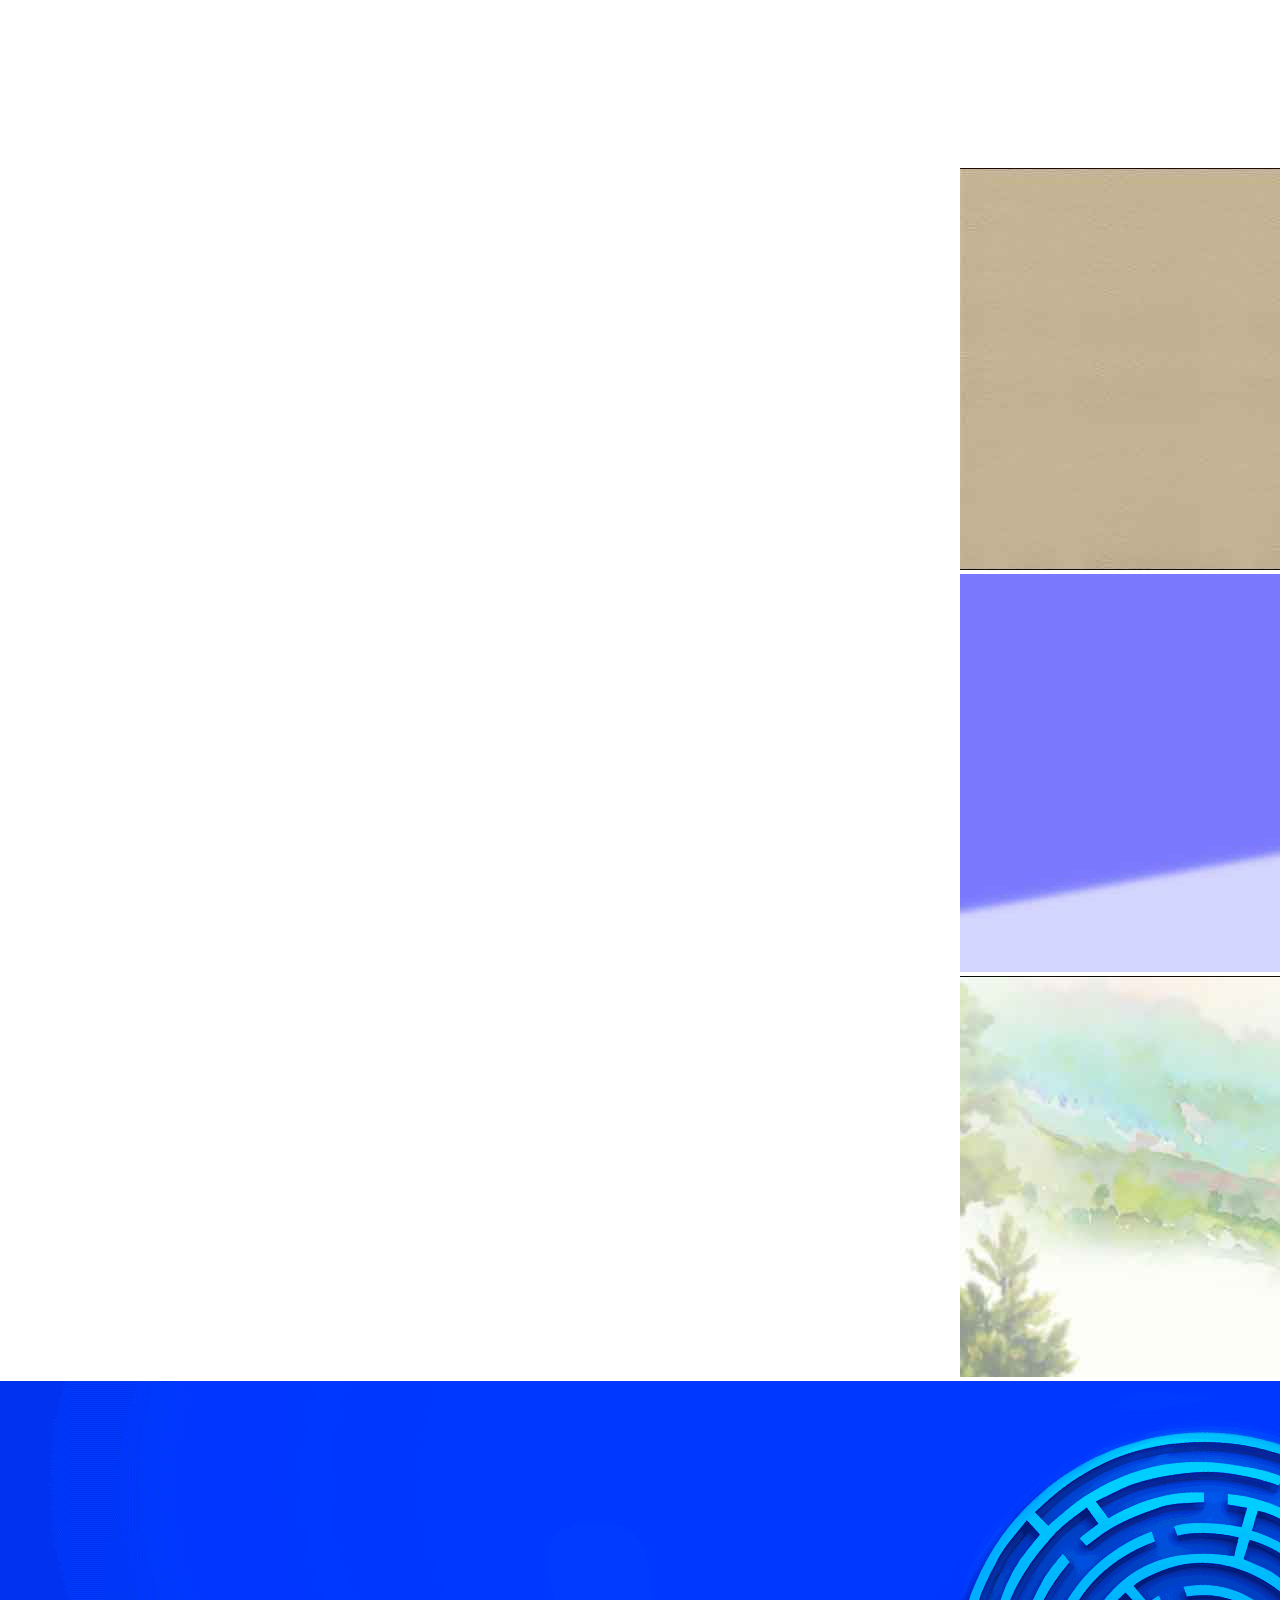
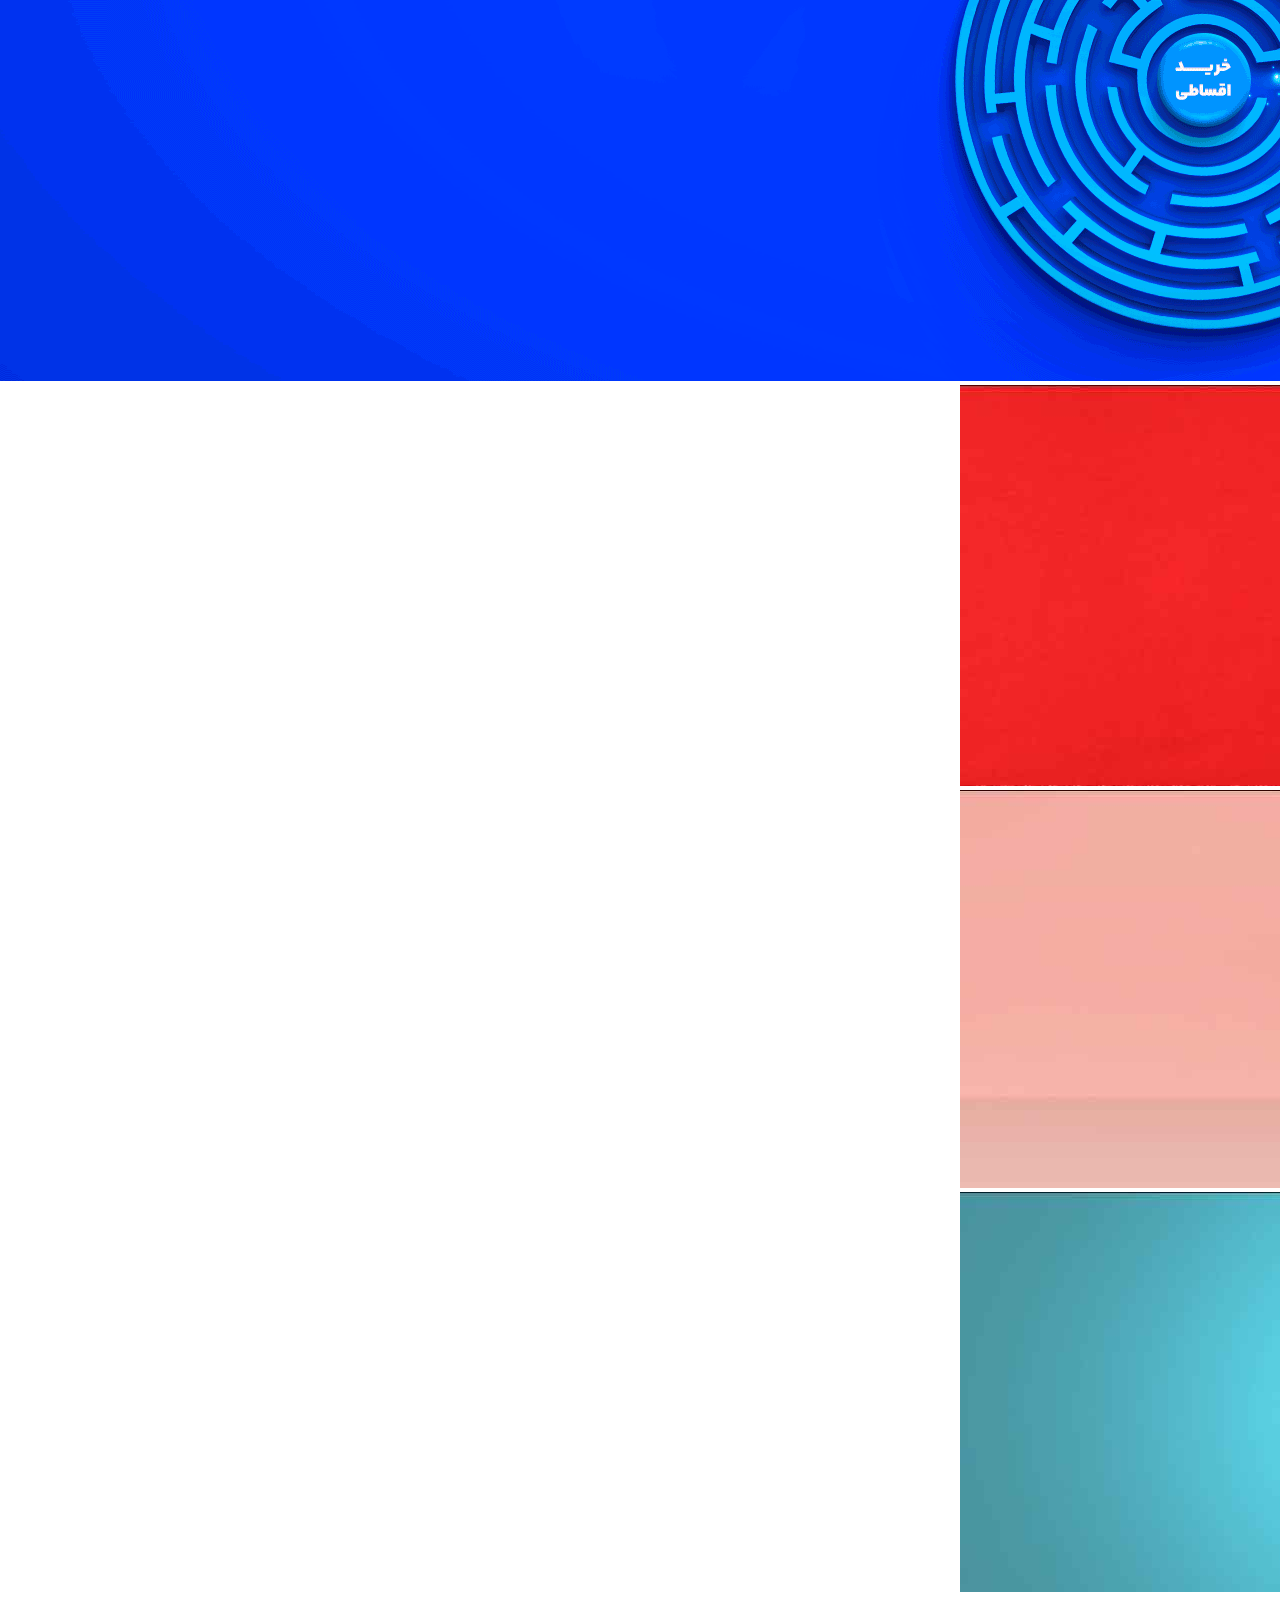
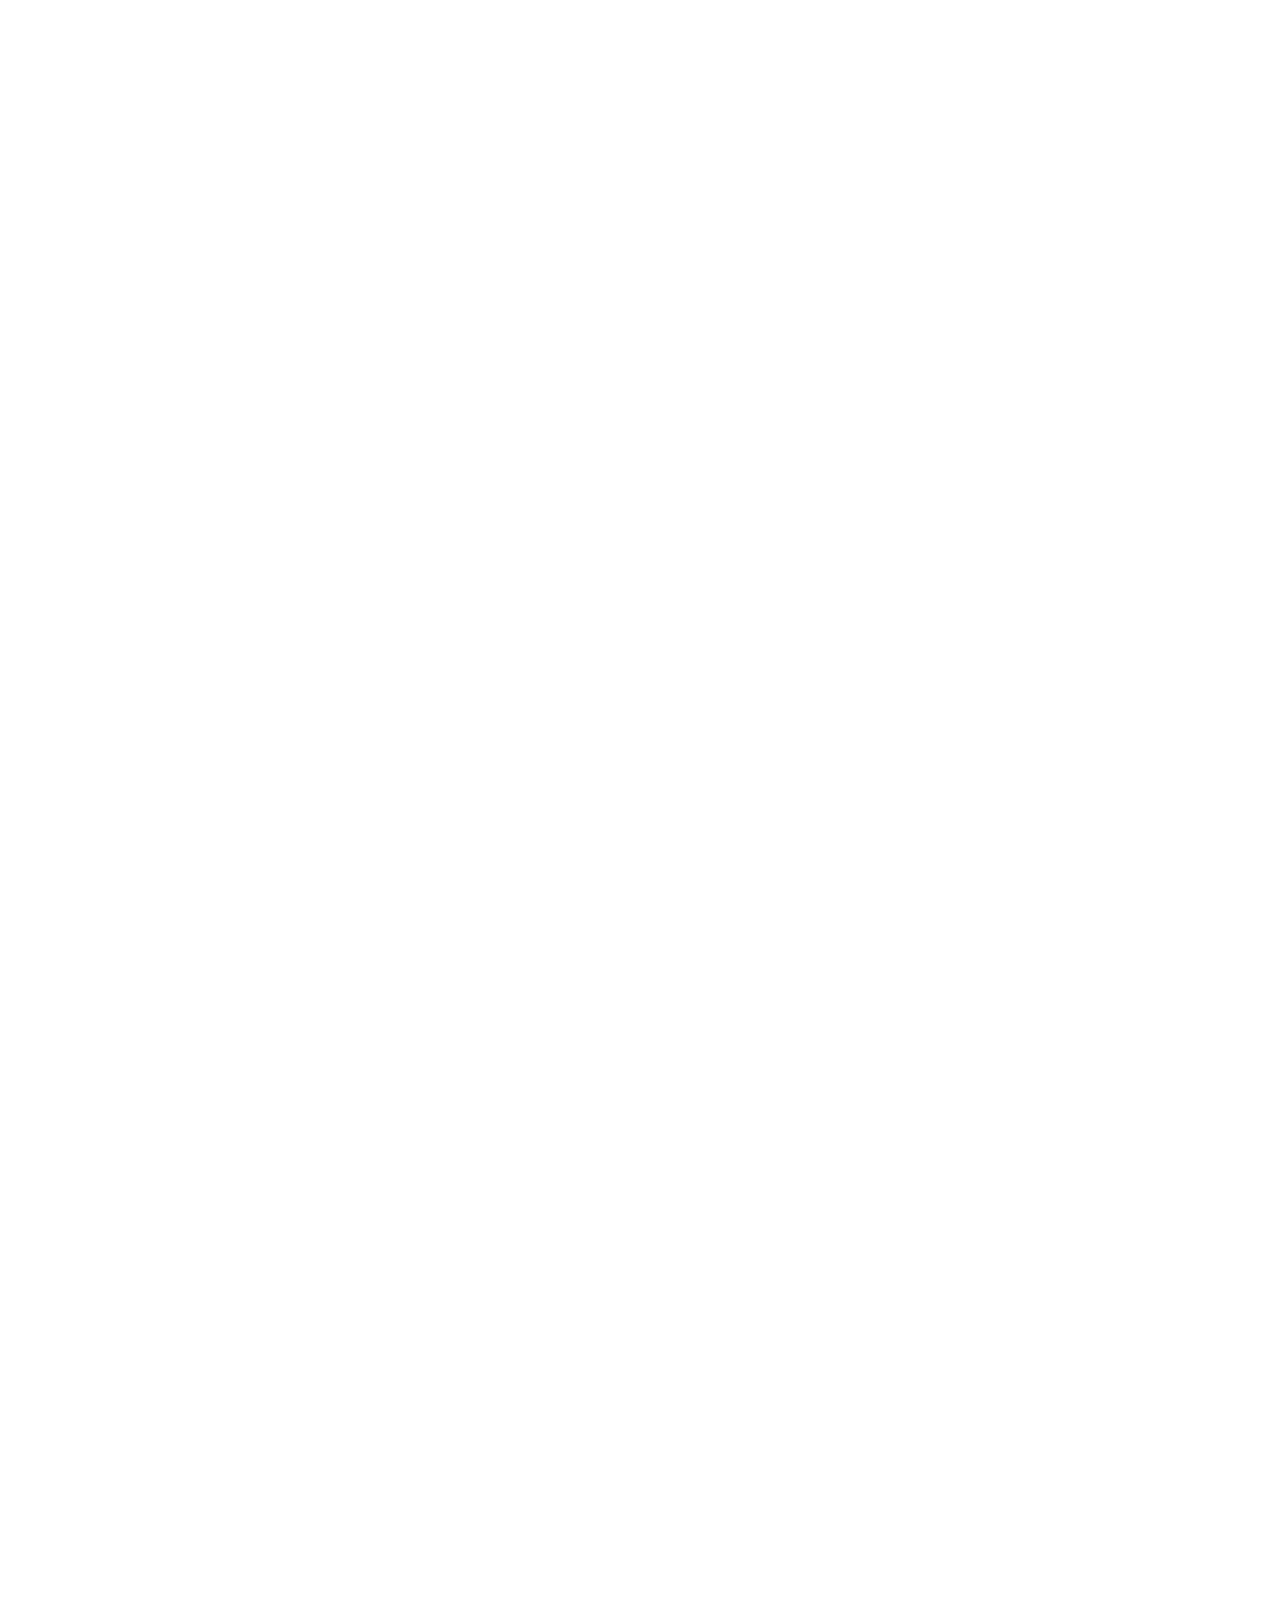
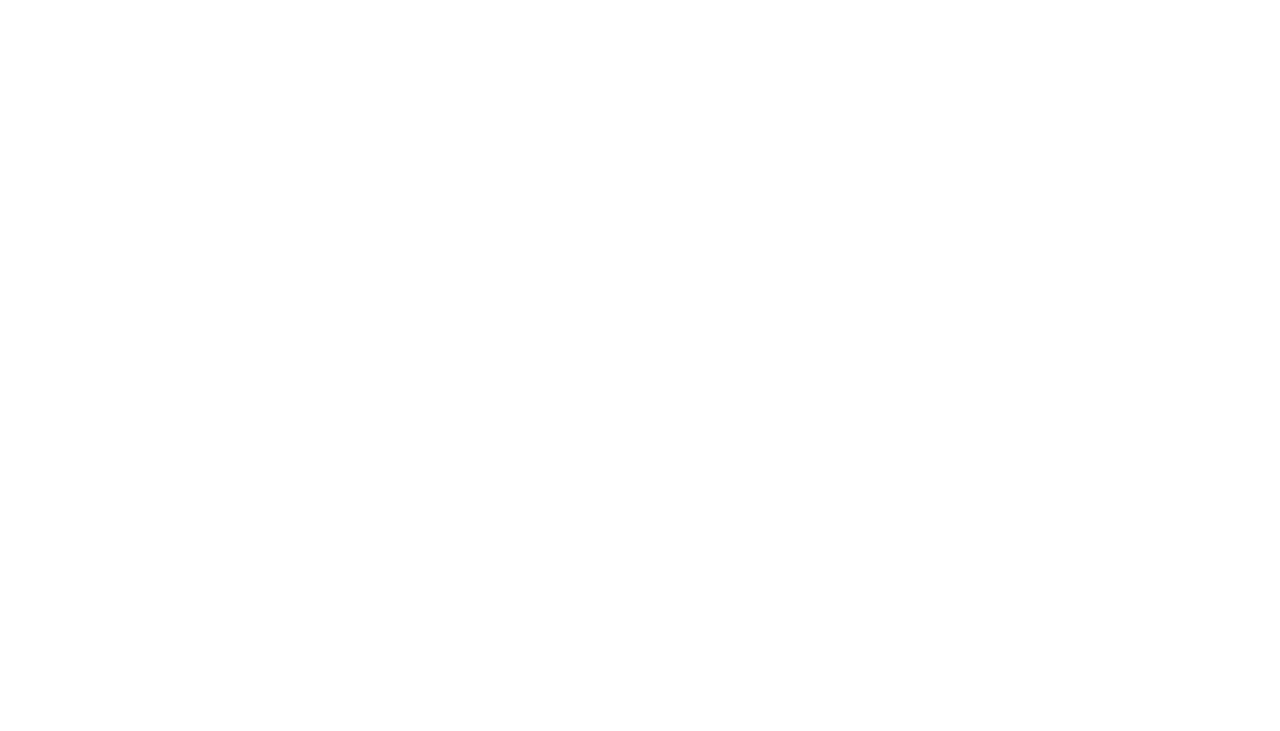
==== moradi2/digikala.html @ 0e9d57d2 "Add files via upload" ====
<!DOCTYPE html>
<html lang="fa" dir="rtl">
<head>
  <meta charset="UTF-8">
  <meta http-equiv="X-UA-Compatible" content="IE=edge">
  <meta name="viewport" content="width=device-width, initial-scale=1.0">
  <link rel="stylesheet" href="https://www.htmltest.ir/moradi2/lib/css/bootstrap.rtl.min.css">
  <link rel="stylesheet" href="https://www.htmltest.ir/moradi2/lib/css/style.css">
  <title>digikala</title>
</head>
<body>
  <header style="height: 160px; width: 100vw;position: sticky;">
      <div class="container-fluid bg-000 d-flex my-3 justify-content-between">
        <div class="container-lg d-flex bg-000 justify-content-center px-2" style="min-width: 85%;">
          <div class="row w-100 justify-content-center align-items-center">
            <div class="col-11 justify-content-center col-xl-1 d-flex">
              <div class="my-2" style="min-width: 130px;">
              <a href="#"><img src="lib/img/logo.svg" alt="digikala"></a>
              </div>
            </div>
            <div class="col-8 d-none d-xl-block">
              <div class="input-group d-flex justify-content-lg-start w-75">
                <button class="btn btn-secondary border-0" style="border-radius: 0px 10px 10px 0px; background-color: #f1f2f4;" type="button">
                  <svg xmlns="http://www.w3.org/2000/svg" width="19" height="20" fill="currentColor" class="bi bi-search text-body-secondary" viewBox="0 0 16 16" style= "margin-right: 5px;">
                    <path d="M11.742 10.344a6.5 6.5 0 1 0-1.397 1.398h-.001c.03.04.062.078.098.115l3.85 3.85a1 1 0 0 0 1.415-1.414l-3.85-3.85a1.007 1.007 0 0 0-.115-.1zM12 6.5a5.5 5.5 0 1 1-11 0 5.5 5.5 0 0 1 11 0z"/>
                  </svg>
                  </button>
                  <input type="text" class="form-control border-0 mx-0" placeholder="جستجو..." style="border-radius: 10px 0px 0px 10px; padding-right: 0; min-height: 45px; font-size: 13px; background-color: #f1f2f4; max-width: 550px;">
                </div>
            </div>
            <div class="col-9 d-block d-xl-none px-0 py-4">
              <div class="input-group d-flex justify-content-lg-start">
                <button class="btn btn-secondary border-0" style="border-radius: 0px 10px 10px 0px; background-color: #f1f2f4;" type="button">
                  <svg xmlns="http://www.w3.org/2000/svg" width="19" height="20" fill="currentColor" class="bi bi-search text-body-secondary" viewBox="0 0 16 16" style= "margin-right: 5px;">
                    <path d="M11.742 10.344a6.5 6.5 0 1 0-1.397 1.398h-.001c.03.04.062.078.098.115l3.85 3.85a1 1 0 0 0 1.415-1.414l-3.85-3.85a1.007 1.007 0 0 0-.115-.1zM12 6.5a5.5 5.5 0 1 1-11 0 5.5 5.5 0 0 1 11 0z"/>
                  </svg>
                  </button>
                  <input type="text" class="form-control border-0 mx-0" placeholder="جستجو..." style="border-radius: 10px 0px 0px 10px; padding-right: 0; min-height: 45px; font-size: 13px; background-color: #f1f2f4;">
                </div>
            </div>
            <div class="col-3 col-xl-3 my-1">
              <div class="row justify-content-start justify-content-xl-end align-items-center g-0 ">
                <div class="col-6" style="max-width: 125px;">
                  <a href="#" class="btn btn-outline-secondary d-none d-xl-block" style="font-size: 13px; font-weight: 500; padding: 10px; color: black;"><svg xmlns="http://www.w3.org/2000/svg" width="16" height="20" fill="currentColor" class="bi bi-box-arrow-in-left" viewBox="0 0 16 16" style="margin-left:10px;">
                    <path fill-rule="evenodd" d="M10 3.5a.5.5 0 0 0-.5-.5h-8a.5.5 0 0 0-.5.5v9a.5.5 0 0 0 .5.5h8a.5.5 0 0 0 .5-.5v-2a.5.5 0 0 1 1 0v2A1.5 1.5 0 0 1 9.5 14h-8A1.5 1.5 0 0 1 0 12.5v-9A1.5 1.5 0 0 1 1.5 2h8A1.5 1.5 0 0 1 11 3.5v2a.5.5 0 0 1-1 0v-2z"/>
                    <path fill-rule="evenodd" d="M4.146 8.354a.5.5 0 0 1 0-.708l3-3a.5.5 0 1 1 .708.708L5.707 7.5H14.5a.5.5 0 0 1 0 1H5.707l2.147 2.146a.5.5 0 0 1-.708.708l-3-3z"/>
                  </svg>ورود | ثبت نام</a>
                  <a href="#"  class="d-xl-none d-block" style="font-size: 14px; font-weight: 500; padding: 10px; color: black; text-decoration: none;min-width: 100px;"><svg xmlns="http://www.w3.org/2000/svg" width="16" height="20" fill="currentColor" class="bi bi-box-arrow-in-left" viewBox="0 0 16 16" style="margin-left:10px;">
                    <path fill-rule="evenodd" d="M10 3.5a.5.5 0 0 0-.5-.5h-8a.5.5 0 0 0-.5.5v9a.5.5 0 0 0 .5.5h8a.5.5 0 0 0 .5-.5v-2a.5.5 0 0 1 1 0v2A1.5 1.5 0 0 1 9.5 14h-8A1.5 1.5 0 0 1 0 12.5v-9A1.5 1.5 0 0 1 1.5 2h8A1.5 1.5 0 0 1 11 3.5v2a.5.5 0 0 1-1 0v-2z"/>
                    <path fill-rule="evenodd" d="M4.146 8.354a.5.5 0 0 1 0-.708l3-3a.5.5 0 1 1 .708.708L5.707 7.5H14.5a.5.5 0 0 1 0 1H5.707l2.147 2.146a.5.5 0 0 1-.708.708l-3-3z"/></svg>ورود</a>
                </div>
                <div class="col-1">
                  <span class="bg-dark mx-3 d-none d-lg-block" style="width: 2px; height: 20px;"></span>
                </div>
                <div class="col-1">
                  <a href="#" style="color: black; font-weight: 900;"><svg xmlns="http://www.w3.org/2000/svg" width="45" height="25" fill="currentColor" class="bi bi-cart mx-2" viewBox="0 0 16 16">
                    <path d="M0 1.5A.5.5 0 0 1 .5 1H2a.5.5 0 0 1 .485.379L2.89 3H14.5a.5.5 0 0 1 .491.592l-1.5 8A.5.5 0 0 1 13 12H4a.5.5 0 0 1-.491-.408L2.01 3.607 1.61 2H.5a.5.5 0 0 1-.5-.5zM3.102 4l1.313 7h8.17l1.313-7H3.102zM5 12a2 2 0 1 0 0 4 2 2 0 0 0 0-4zm7 0a2 2 0 1 0 0 4 2 2 0 0 0 0-4zm-7 1a1 1 0 1 1 0 2 1 1 0 0 1 0-2zm7 0a1 1 0 1 1 0 2 1 1 0 0 1 0-2z"/>
                  </svg></a>
                </div>
              </div>
            </div>
            <nav class="navbar navbar-expand-xl bg-#000 col-1 col-xl-12 order-first order-xl-last border-0">
              <div class="container-fluid m-0 p-0 border-0">
                <button class="navbar-toggler border-0" type="button" data-bs-toggle="offcanvas" data-bs-target="#offcanvasWithBothOptions" aria-controls="offcanvasWithBothOptions">
                  <span class="navbar-toggler-icon border-0"></span>
                </button>
                <div class="offcanvas offcanvas-start" data-bs-scroll="true" tabindex="-1" id="offcanvasWithBothOptions" aria-labelledby="offcanvasWithBothOptionsLabel">
                    <div class="offcanvas-header">
                      <a href="/" class="offcanvas-title" id="offcanvasWithBothOptionsLabel"><img src="/moradi2/lib/img/digikala.png" alt="لوگو"></a>
                <button type="button" class="btn-close text-reset" data-bs-dismiss="offcanvas" aria-label="Close"></button>
              </div>
              <div class="offcanvas-body nav1" style="overflow-x: hidden;">
                  <ul class="navbar-nav my-3 align-items-center p-0" id="navbar1" style="font-size: 13px; padding-left: 15px!important; min-width: 50vw;">
                    <li class="nav-item order-last order-xl-first">
                        <a class="nav-link text-black" href="#"  data-bs-toggle="dropdown"><svg xmlns="http://www.w3.org/2000/svg" width="16" height="16" fill="currentColor" class="bi bi-list" viewBox="0 0 16 16">
                            <path fill-rule="evenodd" d="M2.5 12a.5.5 0 0 1 .5-.5h10a.5.5 0 0 1 0 1H3a.5.5 0 0 1-.5-.5zm0-4a.5.5 0 0 1 .5-.5h10a.5.5 0 0 1 0 1H3a.5.5 0 0 1-.5-.5zm0-4a.5.5 0 0 1 .5-.5h10a.5.5 0 0 1 0 1H3a.5.5 0 0 1-.5-.5z"/>
                          </svg>دسته بندی کالاها</a>
                            <div>
                                <ul class="dropdown-menu">
                                   <li><a class="dropdown-item" href="#">موبایل</a> </li>
                                   <li><a class="dropdown-item" href="#">کالای دیجیتال</a></li>
                                   <li><a class="dropdown-item" href="#">وسایل سوپرمارکتی</a></li>
                                   <li><a class="dropdown-item" href="#">مد و پوشاک</a></li>
                                </ul>
                            </div>























































                      </li>
                      <span class="bg-dark-subtle mx-1 d-none d-xl-block" style="width: 1px; height: 15px; padding-bottom: 0!important;"></span>
                    <li class="nav-item">
                      <a class="nav-link" href="#"><svg xmlns="http://www.w3.org/2000/svg" width="16" height="16" fill="currentColor" class="bi bi-basket2 svg" viewBox="0 0 16 16">
                        <path d="M4 10a1 1 0 0 1 2 0v2a1 1 0 0 1-2 0v-2zm3 0a1 1 0 0 1 2 0v2a1 1 0 0 1-2 0v-2zm3 0a1 1 0 1 1 2 0v2a1 1 0 0 1-2 0v-2z"/>
                        <path d="M5.757 1.071a.5.5 0 0 1 .172.686L3.383 6h9.234L10.07 1.757a.5.5 0 1 1 .858-.514L13.783 6H15.5a.5.5 0 0 1 .5.5v1a.5.5 0 0 1-.5.5h-.623l-1.844 6.456a.75.75 0 0 1-.722.544H3.69a.75.75 0 0 1-.722-.544L1.123 8H.5a.5.5 0 0 1-.5-.5v-1A.5.5 0 0 1 .5 6h1.717L5.07 1.243a.5.5 0 0 1 .686-.172zM2.163 8l1.714 6h8.246l1.714-6H2.163z"/>
                      </svg>سوپرمارکت</a>
                    </li>
                    <li class="nav-item">
                      <a class="nav-link" href="#"><svg xmlns="http://www.w3.org/2000/svg" width="16" height="16" fill="currentColor" class="bi bi-fire svg" viewBox="0 0 16 16">
                        <path d="M8 16c3.314 0 6-2 6-5.5 0-1.5-.5-4-2.5-6 .25 1.5-1.25 2-1.25 2C11 4 9 .5 6 0c.357 2 .5 4-2 6-1.25 1-2 2.729-2 4.5C2 14 4.686 16 8 16Zm0-1c-1.657 0-3-1-3-2.75 0-.75.25-2 1.25-3C6.125 10 7 10.5 7 10.5c-.375-1.25.5-3.25 2-3.5-.179 1-.25 2 1 3 .625.5 1 1.364 1 2.25C11 14 9.657 15 8 15Z"/>
                      </svg>پرفروش ترین ها</a>
                    </li>
                    <li class="nav-item">
                      <a class="nav-link" href="#"><svg xmlns="http://www.w3.org/2000/svg" width="16" height="16" fill="currentColor" class="bi bi-ticket-perforated svg" viewBox="0 0 16 16">
                        <path d="M4 4.85v.9h1v-.9H4Zm7 0v.9h1v-.9h-1Zm-7 1.8v.9h1v-.9H4Zm7 0v.9h1v-.9h-1Zm-7 1.8v.9h1v-.9H4Zm7 0v.9h1v-.9h-1Zm-7 1.8v.9h1v-.9H4Zm7 0v.9h1v-.9h-1Z"/>
                        <path d="M1.5 3A1.5 1.5 0 0 0 0 4.5V6a.5.5 0 0 0 .5.5 1.5 1.5 0 1 1 0 3 .5.5 0 0 0-.5.5v1.5A1.5 1.5 0 0 0 1.5 13h13a1.5 1.5 0 0 0 1.5-1.5V10a.5.5 0 0 0-.5-.5 1.5 1.5 0 0 1 0-3A.5.5 0 0 0 16 6V4.5A1.5 1.5 0 0 0 14.5 3h-13ZM1 4.5a.5.5 0 0 1 .5-.5h13a.5.5 0 0 1 .5.5v1.05a2.5 2.5 0 0 0 0 4.9v1.05a.5.5 0 0 1-.5.5h-13a.5.5 0 0 1-.5-.5v-1.05a2.5 2.5 0 0 0 0-4.9V4.5Z"/>
                      </svg>تخفیف ها و پیشنهاد ها</a>
                    </li>   
                    <li class="nav-item">
                      <a class="nav-link" href="#"><svg xmlns="http://www.w3.org/2000/svg" width="16" height="16" fill="currentColor" class="bi bi-activity svg" viewBox="0 0 16 16">
                        <path fill-rule="evenodd" d="M6 2a.5.5 0 0 1 .47.33L10 12.036l1.53-4.208A.5.5 0 0 1 12 7.5h3.5a.5.5 0 0 1 0 1h-3.15l-1.88 5.17a.5.5 0 0 1-.94 0L6 3.964 4.47 8.171A.5.5 0 0 1 4 8.5H.5a.5.5 0 0 1 0-1h3.15l1.88-5.17A.5.5 0 0 1 6 2Z"/>
                      </svg>شگفت انگیزها</a>
                    </li>    
                    <span class="bg-dark-subtle mx-1 d-none d-xl-block" style="width: 1px; height: 15px; padding-bottom: 0!important;"></span>
                    <li class="nav-item">
                      <a class="nav-link" href="#">سوالی دارید؟</a>
                    </li>   
                    <li class="nav-item">
                      <a class="nav-link" href="#">در دیجی کالا بفروشید!</a>
                    </li>     
                  </ul>
                </div>
              </div>
              </div>
            </nav>
          </div>
        </div>
      </div>
  </header>
      <div id="carouselExampleInterval" class="carousel slide m-0" data-bs-ride="carousel">
      <div class="carousel-inner" style="z-index: -2;">
        <div class="carousel-item active" data-bs-interval="10000">
          <img src="/moradi2/lib/img/c1.jpg" class="d-block w-100 cimg" alt="...">
        </div>
        <div class="carousel-item" data-bs-interval="10000">
          <img src="/moradi2/lib/img/c2.jpg" class="d-block w-100 cimg" alt="...">
        </div>
        <div class="carousel-item" data-bs-interval="10000">
          <img src="/moradi2/lib/img/c3.jpg" class="d-block w-100 cimg" alt="...">
        </div>
        <div class="carousel-item"data-bs-interval="10000">
          <img src="/moradi2/lib/img/c4.gif" class="d-block w-100 cimg" alt="...">
        </div>
        <div class="carousel-item" data-bs-interval="10000">
          <img src="/moradi2/lib/img/c5.jpg" class="d-block w-100 cimg" alt="...">
        </div>
        <div class="carousel-item" data-bs-interval="10000">
          <img src="/moradi2/lib/img/c7.jpg" class="d-block w-100 cimg" alt="...">
        </div>
        <div class="carousel-item" data-bs-interval="10000">
          <img src="/moradi2/lib/img/c8.jpg" class="d-block w-100 cimg" alt="...">
        </div>
      </div>
      <button class="carousel-control-prev" type="button" data-bs-target="#carouselExampleInterval" data-bs-slide="prev">
        <span class="carousel-control-prev-icon" aria-hidden="true"></span>
        <span class="visually-hidden">Previous</span>
      </button>
      <button class="carousel-control-next" type="button" data-bs-target="#carouselExampleInterval" data-bs-slide="next">
        <span class="carousel-control-next-icon" aria-hidden="true"></span>
        <span class="visually-hidden">Next</span>
      </button>
    </div>
    <div class="bg-#000 w-100">
        <div class="container bg-#000 my-5">
            <div class="row justify-content-between">
                <div class="col-12 col-md-6">
                <div class="row justify-content-around align-items-baseline" style="text-align: center;">
                <div class="col-2">
                    <div class="imgicone">
                        <a href="">
                        <img src="/moradi2/lib/img/jet.png" alt="" style="object-fit: cover; border-radius: 0px;" class="img-fluid">
                            <div class="iconname"> دیجی جت</div>
                        </img>
                        </a>
                    </div>
                </div>
                <div class="col-2">
                    <div class="imgicone">
                        <a href="#">
                        <img src="/moradi2/lib/img/haraj.png" alt="" style="object-fit: cover; border-radius: 0px;" class="img-fluid">
                            <div class="iconname">حراج استایل</div>
                        </img>
                    </a>
                    </div>
                </div>
                <div class="col-2">
                    <div class="imgicone">
                        <a href="#">
                        <img src="/moradi2/lib/img/qesti.png" alt="" style="object-fit: cover; border-radius: 0px;"class="img-fluid">
                            <div class="iconname">خرید اقساطی</div>
                        </img>
                    </a>
                    </div>
                </div>
                <div class="col-2">
                    <div class="imgicone">
                        <a href="#">
                        <img src="/moradi2/lib/img/servise.png" alt="" style="object-fit: cover; border-radius: 0px;"class="img-fluid">
                            <div class="iconname">دیجی کالا سرویس</div>
                        </img>
                    </a>
                    </div>
                </div>
                </div>
                </div>
                <div class="col-12 col-md-6">
                <div class="row justify-content-around align-items-baseline" style="text-align: center;">
                <div class="col-2">
                    <div class="imgicone">
                        <a href="#">
                        <img src="/moradi2/lib/img/lukybox.png" alt="" style="object-fit: cover; border-radius: 0px;"class="img-fluid">
                            <div class="iconname">لاکی باکس</div>
                        </img>
                    </a>
                    </div>
                </div>
                <div class="col-2">
                    <div class="imgicone">
                        <a href="#">
                        <img src="/moradi2/lib/img/plus.png" alt=""class="img-fluid">
                            <div class="iconname">دیجی پلاس</div>
                        </img>
                    </a>
                    </div>
                </div>
                <div class="col-2">
                    <div class="imgicone">
                        <a href="#">
                        <img src="/moradi2/lib/img/mamoriat.png" alt=""class="img-fluid">
                            <div class="iconname">ماموریت ها</div>
                        </img>
                    </a>
                    </div>
                </div>
                <div class="col-2">
                    <div class="imgicone">
                        <a href="#">
                        <img src="/moradi2/lib/img/lukybox.png" alt=""class="img-fluid">
                            <div class="iconname">بیشتر</div>
                        </img>
                        </a>
                    </div>
                </div>
            </div>
            </div>
            </div>
        </div>
    </div>
    <div class="w-100">
        <div class="container border-0 rounded-3" style="background-color: crimson; max-height: 250px;">
            <div class="row" style="text-align: center;">
                <div class="col-2 p-3">
                    <a href="#">
                    <img src="/moradi2/lib/img/Amazings.svg" alt="">
                    <img src="/moradi2/lib/img/box.png" alt="">
                    </a>
                </div>
            </div>
        </div>
    </div>

    <a href="#" class="w-100 ">
        <div class="container-fluid container-xl border-0 rounded-3 my-5 mx-" style="background-color: #eaefec; max-height: 250px;">
            <div class="row" style="text-align: center ; align-items:center;">
                <div class="col-12 col-lg-6 p-3"> 
                    <div class="row align-items-center">
                        <div class="col-2">
                            <img src="/moradi2/lib/img/fresh.png" alt="">
                        </div>
                         <div class="col-4 col-xl-6 p-3">
                          <img src="/moradi2/lib/img/fresh.svg" alt="">
                         </div>
                          <div class="col-3 d-none d-xxl-block py-1"  style="background-color: #39ae00; border-radius: 20px;color: #fff; font-weight: bold; max-width: 130px; max-height: 30px;">
                             تا 38% تخفیف
                           </div>
                      </div>
                     </div>
                <div class="col-12 col-lg-6">
                    <div class="d-flex">
                        <div>
                            <div class="bg-white rounded-circle p-1" style="
                            margin-right: 15px;
                            margin-top: 22px;
                        ">
                            <img class="w-100 d-inline-block ls-is-cached lazyloaded" data-src="https://dkstatics-public.digikala.com/digikala-products/ef82c45e19b0dea21421862ed91964925f01842f_1597062408.jpg?x-oss-process=image/resize,m_lfit,h_300,w_300/quality,q_80" width="58" height="58" alt="اسپری تمیزکننده سطوح آشپزخانه سیف مقدار 750 گرم " style="object-fit: contain; border-radius: 50px;" src="https://dkstatics-public.digikala.com/digikala-products/ef82c45e19b0dea21421862ed91964925f01842f_1597062408.jpg?x-oss-process=image/resize,m_lfit,h_300,w_300/quality,q_80">
                            </div>
                            <span class=" top-100 start-0 translate-middle badge rounded-pill bg-danger">
                                38%
                            </span>
                        </div>
                        <div>
                            <div class="bg-white rounded-circle p-1" style="
                            margin-right: 15px;
                            margin-top: 22px;
                        ">
                            <img class="w-100 d-inline-block lazyloaded" data-src="https://dkstatics-public.digikala.com/digikala-products/0434b0acc6f91841753e4b1d490eb7b6c9fbed93_1631364481.jpg?x-oss-process=image/resize,m_lfit,h_300,w_300/quality,q_80" width="52" height="53" alt="مایع ظرفشویی لوفانته مدل KWB4200 حجم 3950 میلی لیتر مجموعه 2 عددی" style="object-fit: contain; border-radius: 50px;" src="https://dkstatics-public.digikala.com/digikala-products/0434b0acc6f91841753e4b1d490eb7b6c9fbed93_1631364481.jpg?x-oss-process=image/resize,m_lfit,h_300,w_300/quality,q_80">
                            </div>
                            <span class=" top-100 start-0 translate-middle badge rounded-pill bg-danger">
                                38%
                            </span>
                        </div>
                        <div>
                            <div class="bg-white rounded-circle p-1" style="
                            margin-right: 15px;
                            margin-top: 22px;
                        ">
                            <img class="w-100 d-inline-block lazyloaded" data-src="https://dkstatics-public.digikala.com/digikala-products/542a5bb0cbad0cc57da5cad9fda36248947336e0_1677498638.jpg?x-oss-process=image/resize,m_lfit,h_300,w_300/quality,q_80" width="52" height="53" alt="دستمال حوله کاغذی کلین آپ مدل ابر بسته 6 عددی " style="object-fit: contain; border-radius: 50px;" src="https://dkstatics-public.digikala.com/digikala-products/542a5bb0cbad0cc57da5cad9fda36248947336e0_1677498638.jpg?x-oss-process=image/resize,m_lfit,h_300,w_300/quality,q_80">
                            </div>
                            <span class=" top-100 start-0 translate-middle badge rounded-pill bg-danger">
                                38%
                            </span>
                        </div>
                        <div>
                            <div class="bg-white rounded-circle p-1" style="
                            margin-right: 15px;
                            margin-top: 22px;
                        ">
                            <img class="w-100 d-inline-block lazyloaded" data-src="https://dkstatics-private.digikala.com/digikala-products/f5312f9cdf6170bc81ee8235030b94b8146c5c31_1630931351.jpg?OSSAccessKeyId=LTAIPClJziKGRUZJ&amp;Expires=1941971353&amp;Signature=k4kNdXpcfsA%2B5FAZwOW0Pl7O400%3D" width="52" height="53" alt="صابون شستشو لوکس مدل رز فرانسوی وزن 90 گرم بسته 6 عددی" style="object-fit: contain;border-radius: 50px;" src="https://dkstatics-private.digikala.com/digikala-products/f5312f9cdf6170bc81ee8235030b94b8146c5c31_1630931351.jpg?OSSAccessKeyId=LTAIPClJziKGRUZJ&amp;Expires=1941971353&amp;Signature=k4kNdXpcfsA%2B5FAZwOW0Pl7O400%3D">
                            </div>
                            <span class=" top-100 start-0 translate-middle badge rounded-pill bg-danger">
                                38%
                            </span>
                        </div>
                        <div>
                            <div class="bg-white rounded-circle p-1" style="
                            margin-right: 15px;
                            margin-top: 22px;
                        ">
                            <img class="w-100 d-inline-block lazyloaded" data-src="https://dkstatics-public.digikala.com/digikala-products/4428984.jpg?x-oss-process=image/resize,m_lfit,h_300,w_300/quality,q_80" width="58" height="58" alt="پودر پنیر پارمسان کاله - 100 گرم" style="object-fit: contain;border-radius: 50px;" src="https://dkstatics-public.digikala.com/digikala-products/4428984.jpg?x-oss-process=image/resize,m_lfit,h_300,w_300/quality,q_80">
                            </div>
                            <span class=" top-100 start-0 translate-middle badge rounded-pill bg-danger">
                                38%
                            </span>
                        </div>
                    </div>
                </div>
            </div>
        </div>
        
    </a>
  <footer>

  </footer>
</body>
<script src="lib/js/bootstrap.bundle.min.js"></script>
</html>
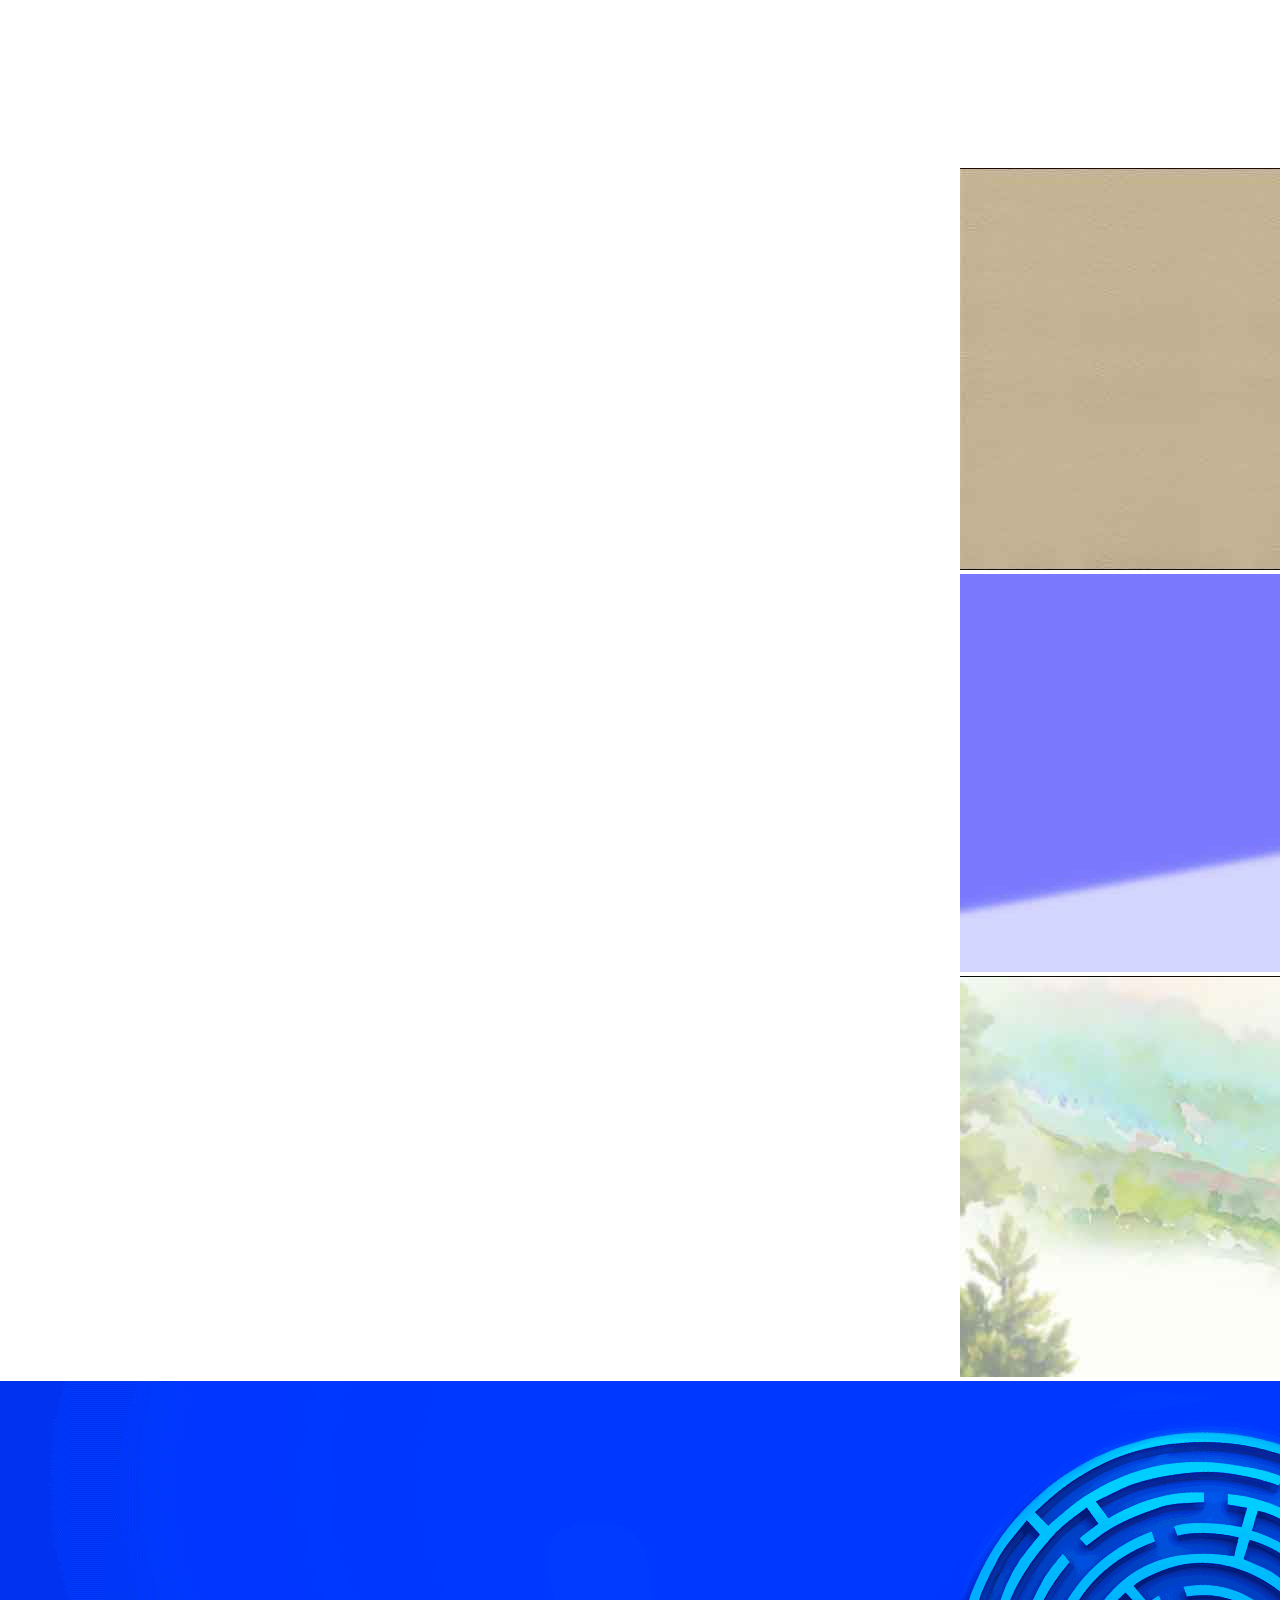
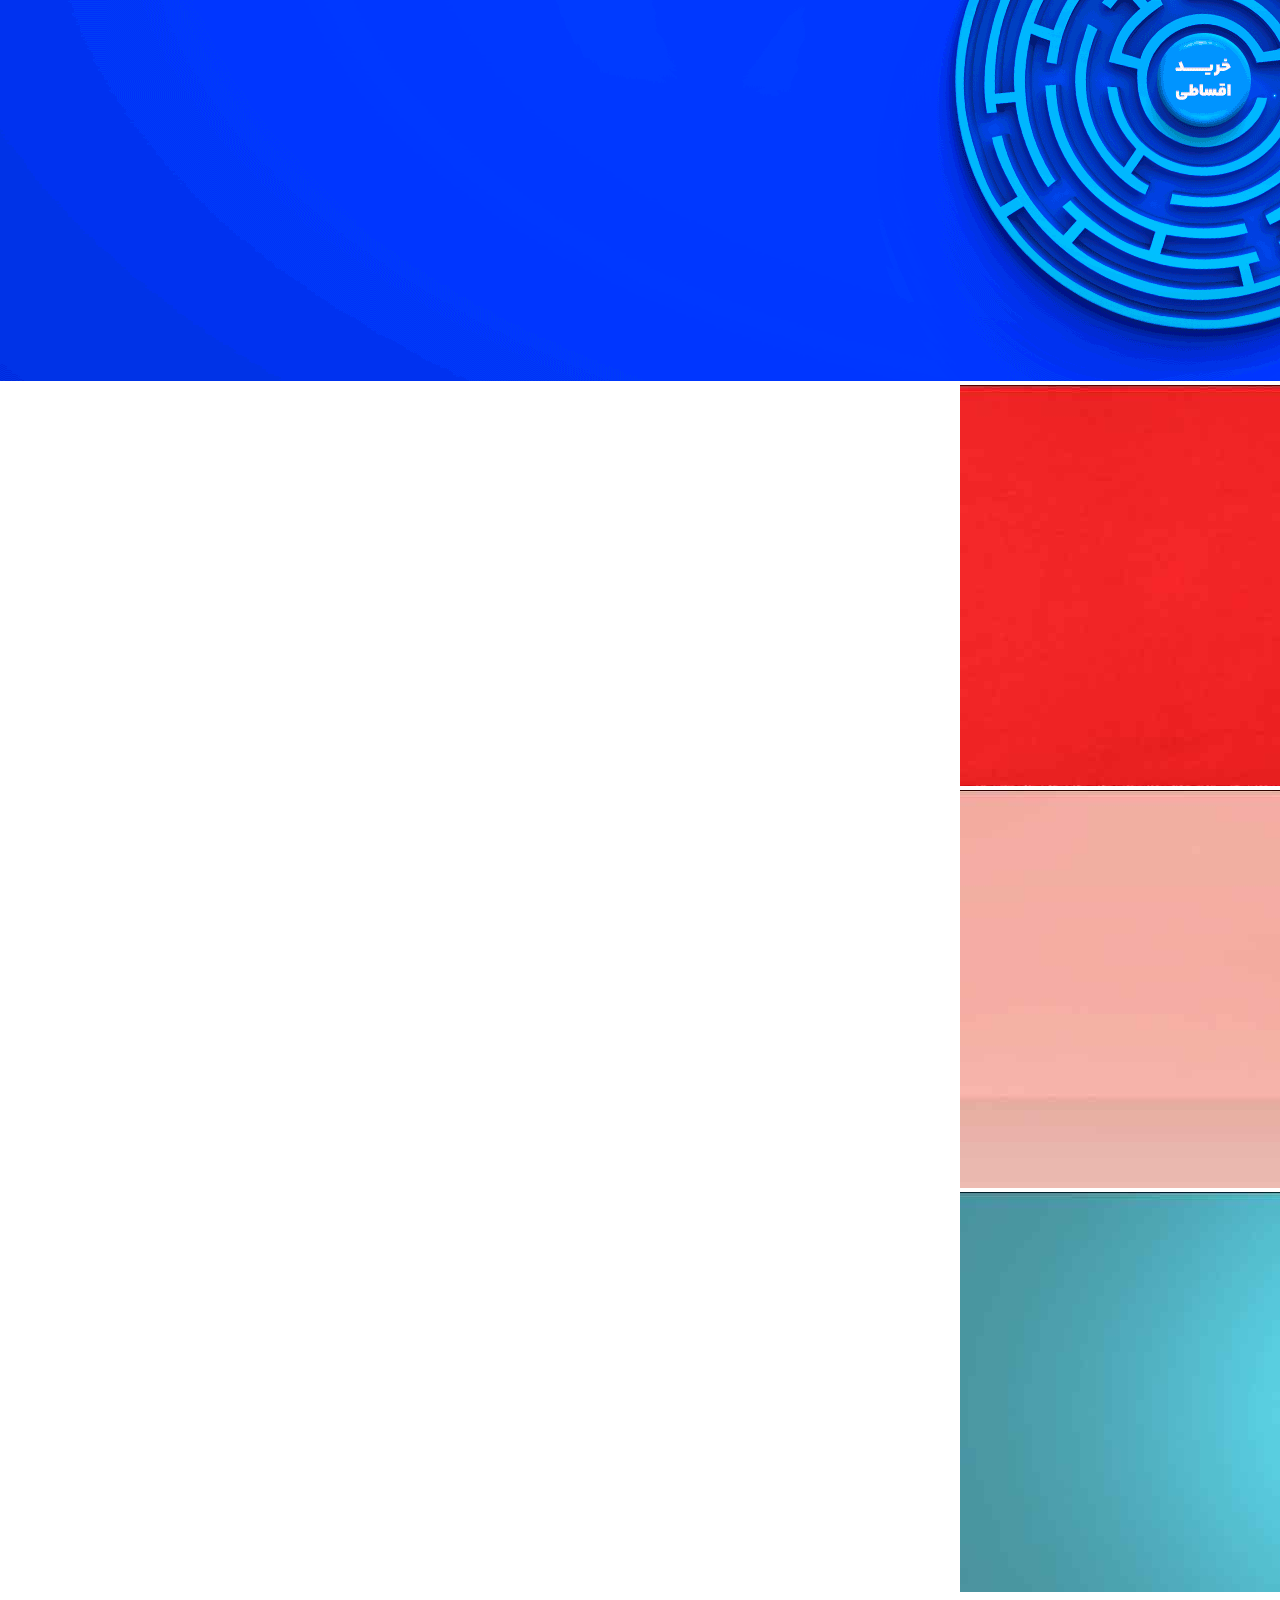
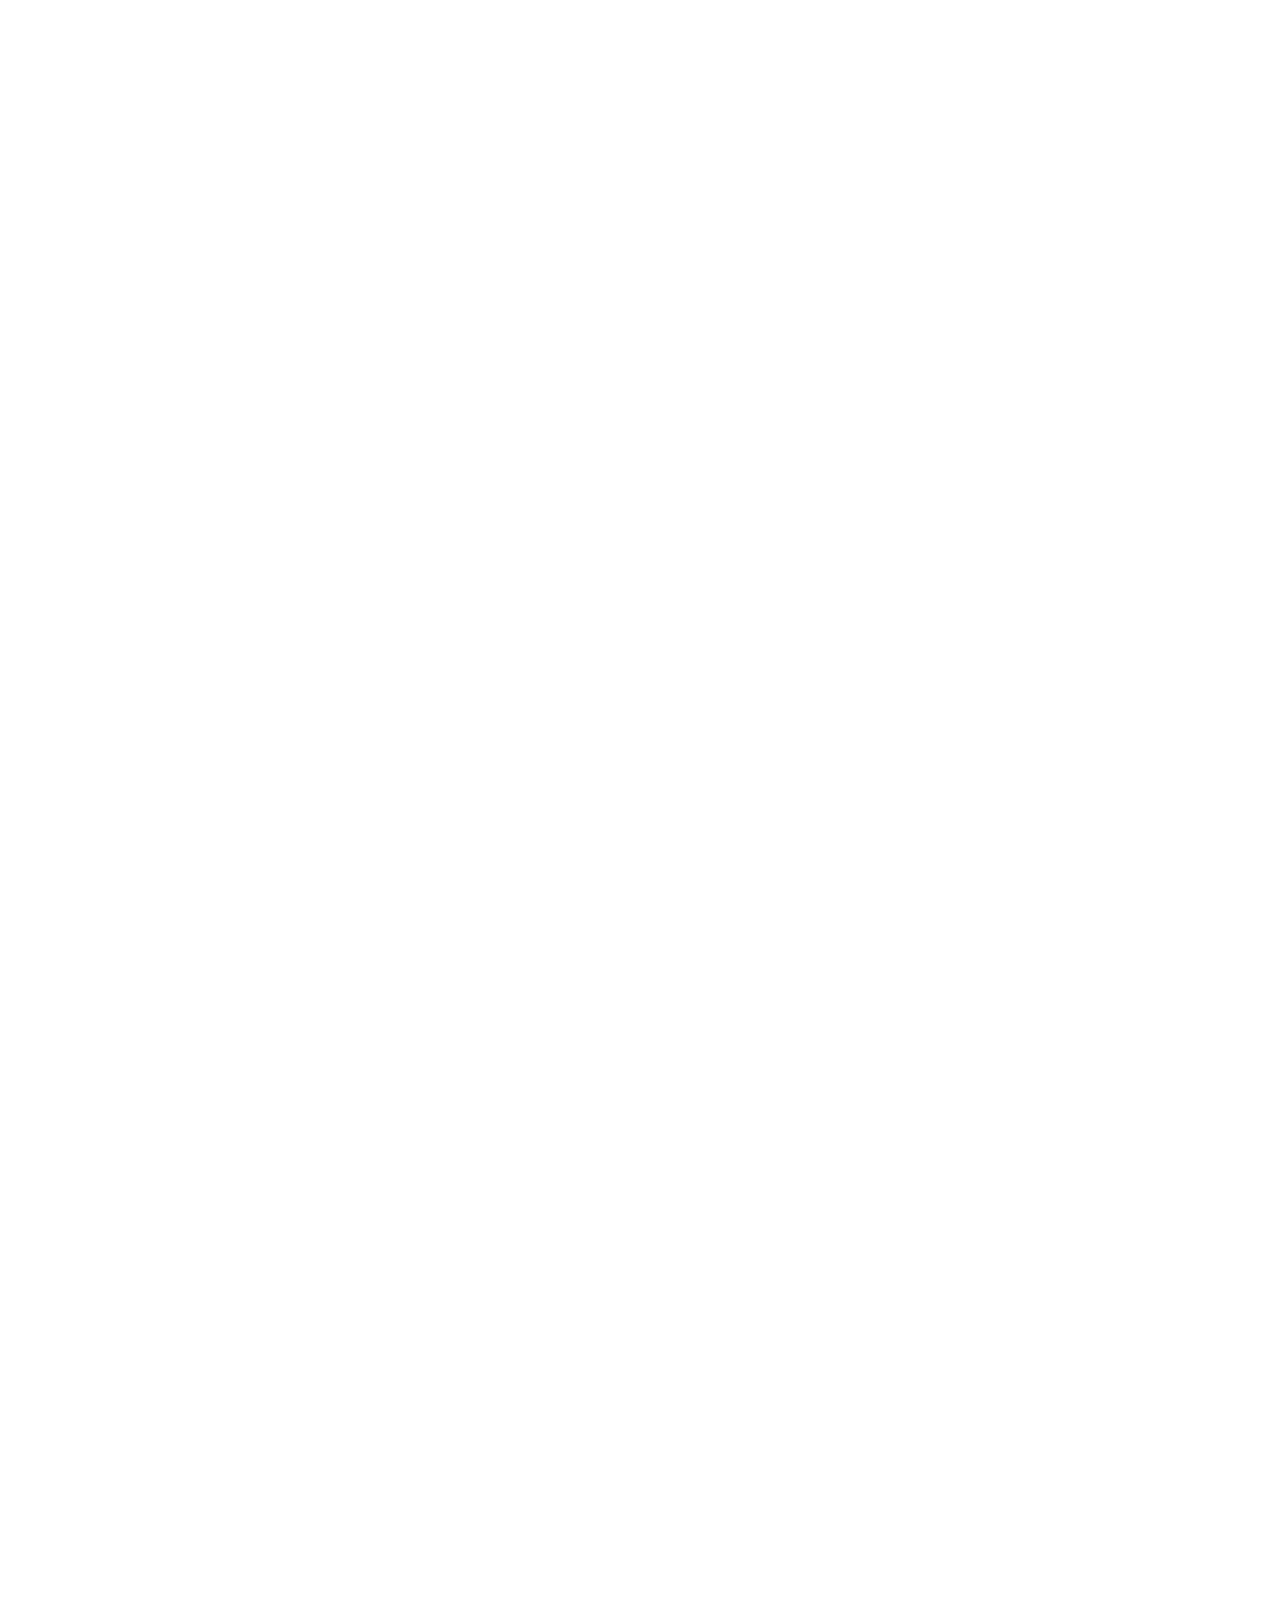
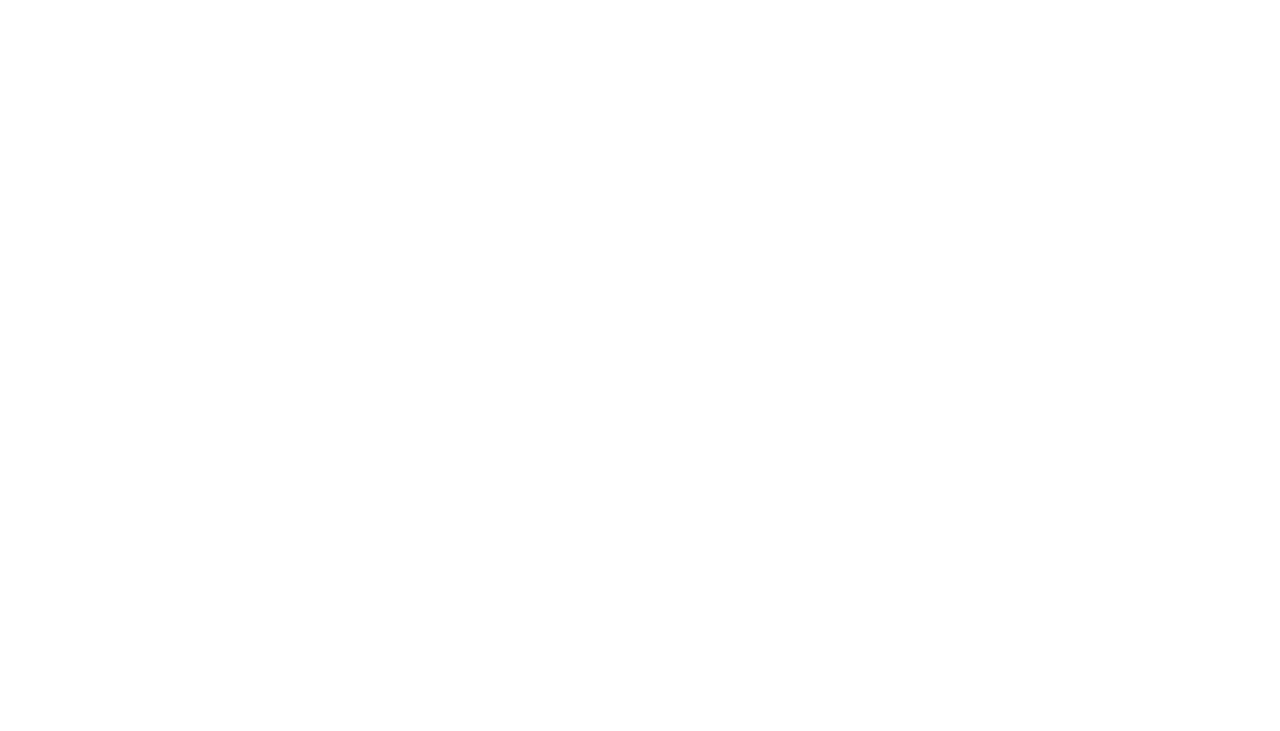
==== commit 92e1a40d: "Update digikala.html" ====
--- a/moradi2/digikala.html
+++ b/moradi2/digikala.html
@@ -83,61 +83,6 @@
                                    <li><a class="dropdown-item" href="#">مد و پوشاک</a></li>
                                 </ul>
                             </div>
-
-
-
-
-
-
-
-
-
-
-
-
-
-
-
-
-
-
-
-
-
-
-
-
-
-
-
-
-
-
-
-
-
-
-
-
-
-
-
-
-
-
-
-
-
-
-
-
-
-
-
-
-
-
-
                       </li>
                       <span class="bg-dark-subtle mx-1 d-none d-xl-block" style="width: 1px; height: 15px; padding-bottom: 0!important;"></span>
                     <li class="nav-item">
@@ -394,4 +339,4 @@
   </footer>
 </body>
 <script src="lib/js/bootstrap.bundle.min.js"></script>
-</html>+</html>
